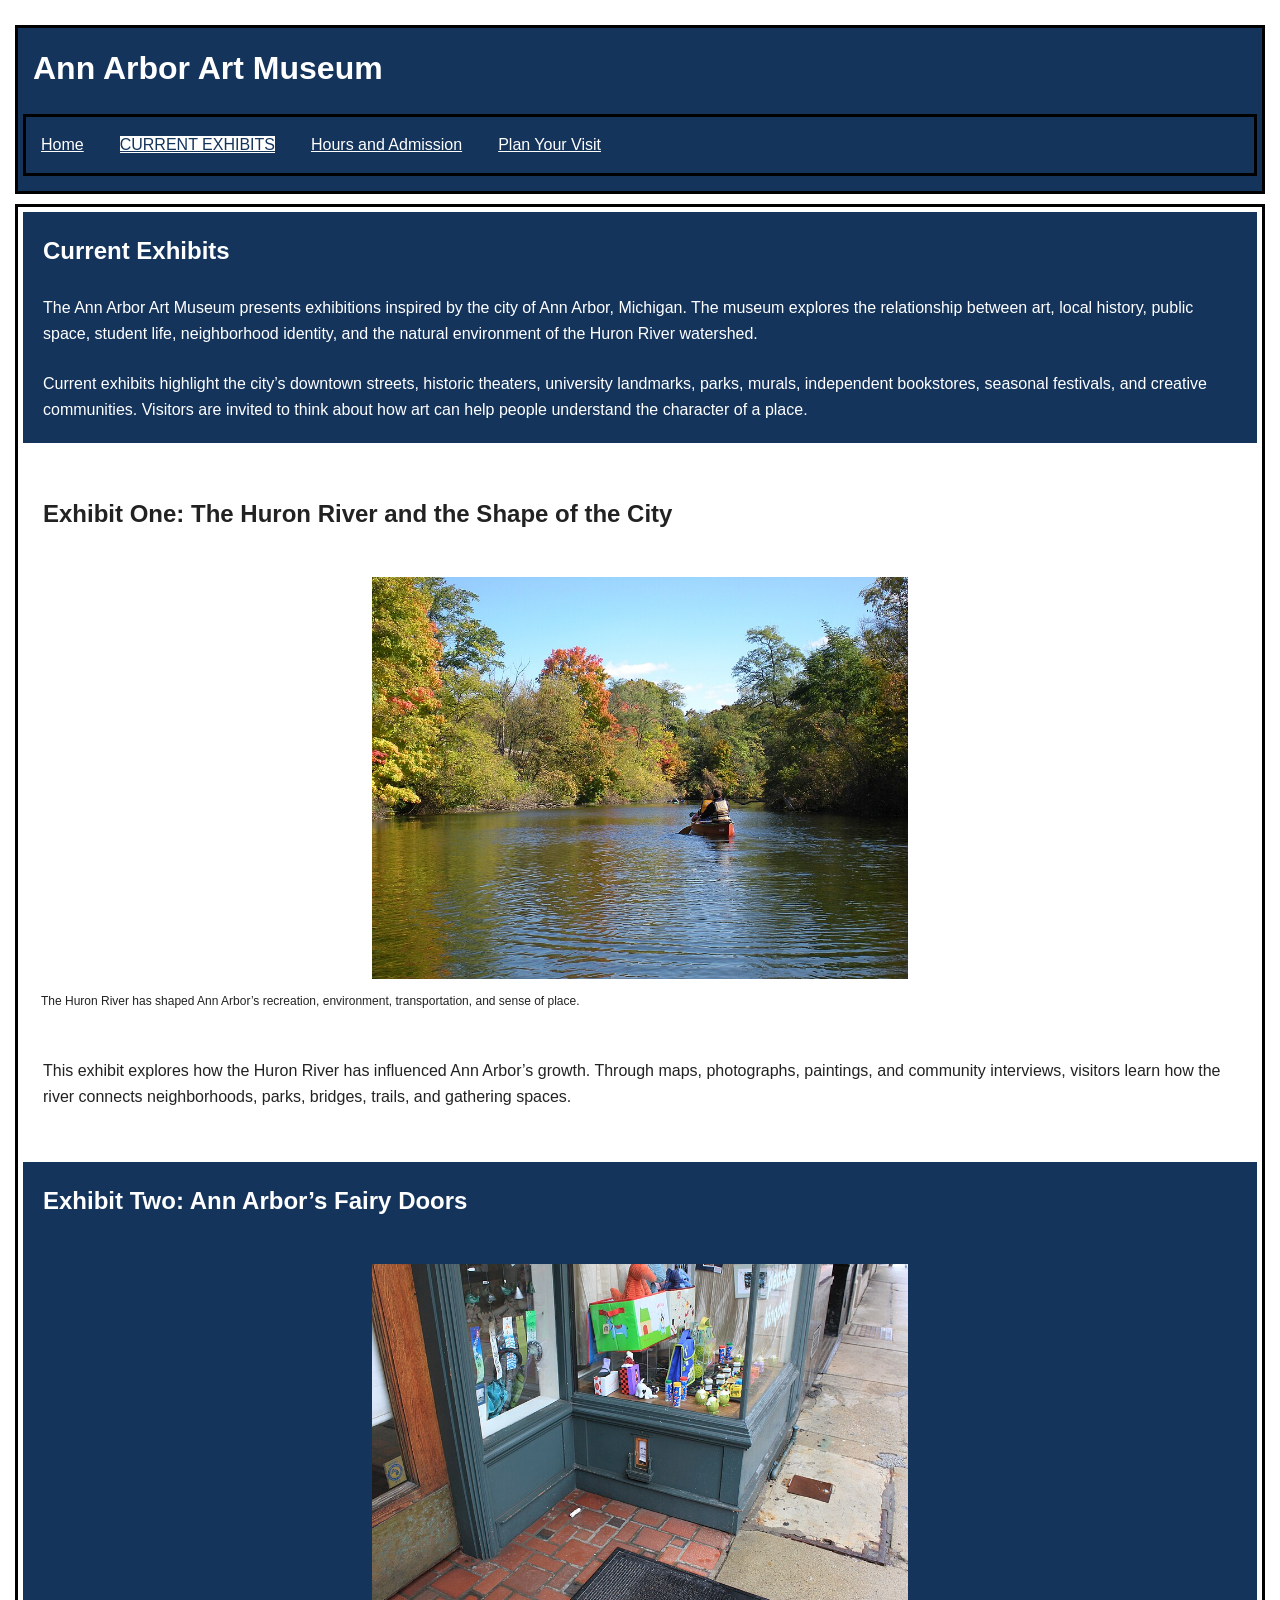
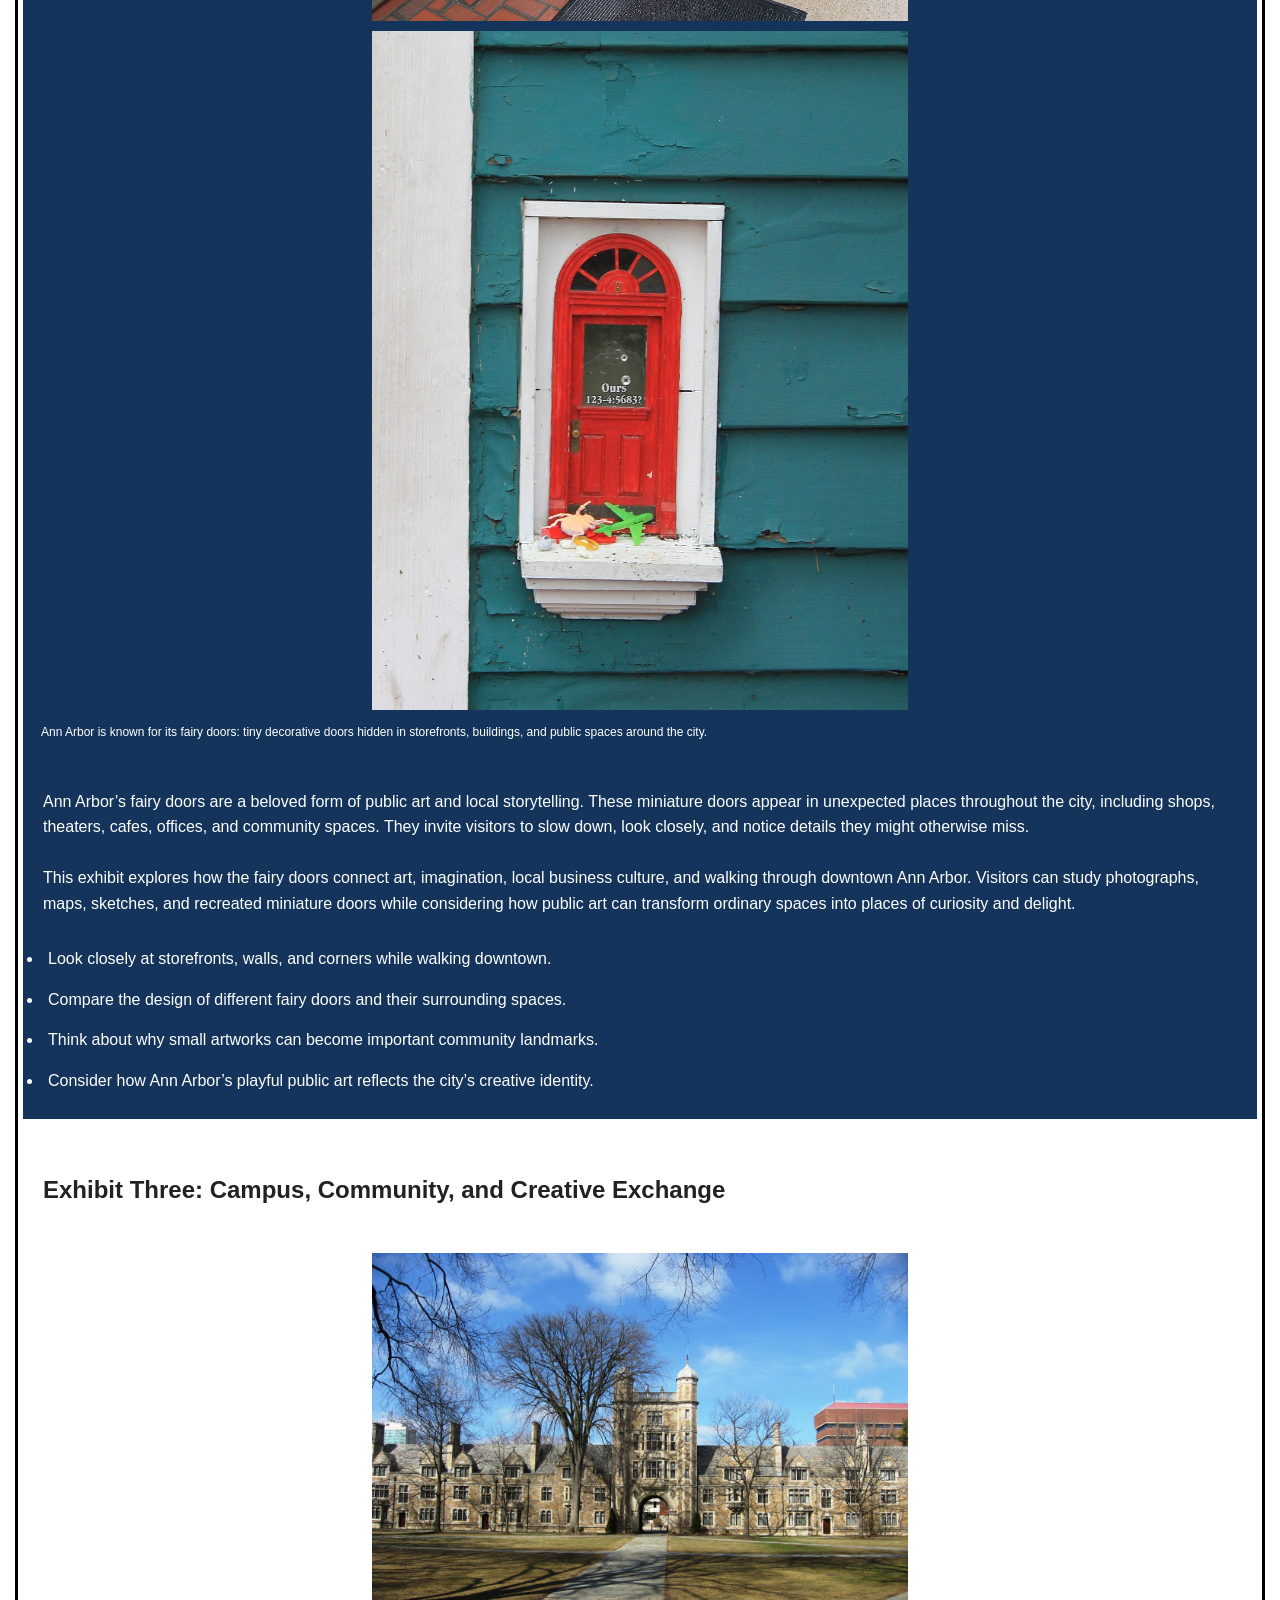
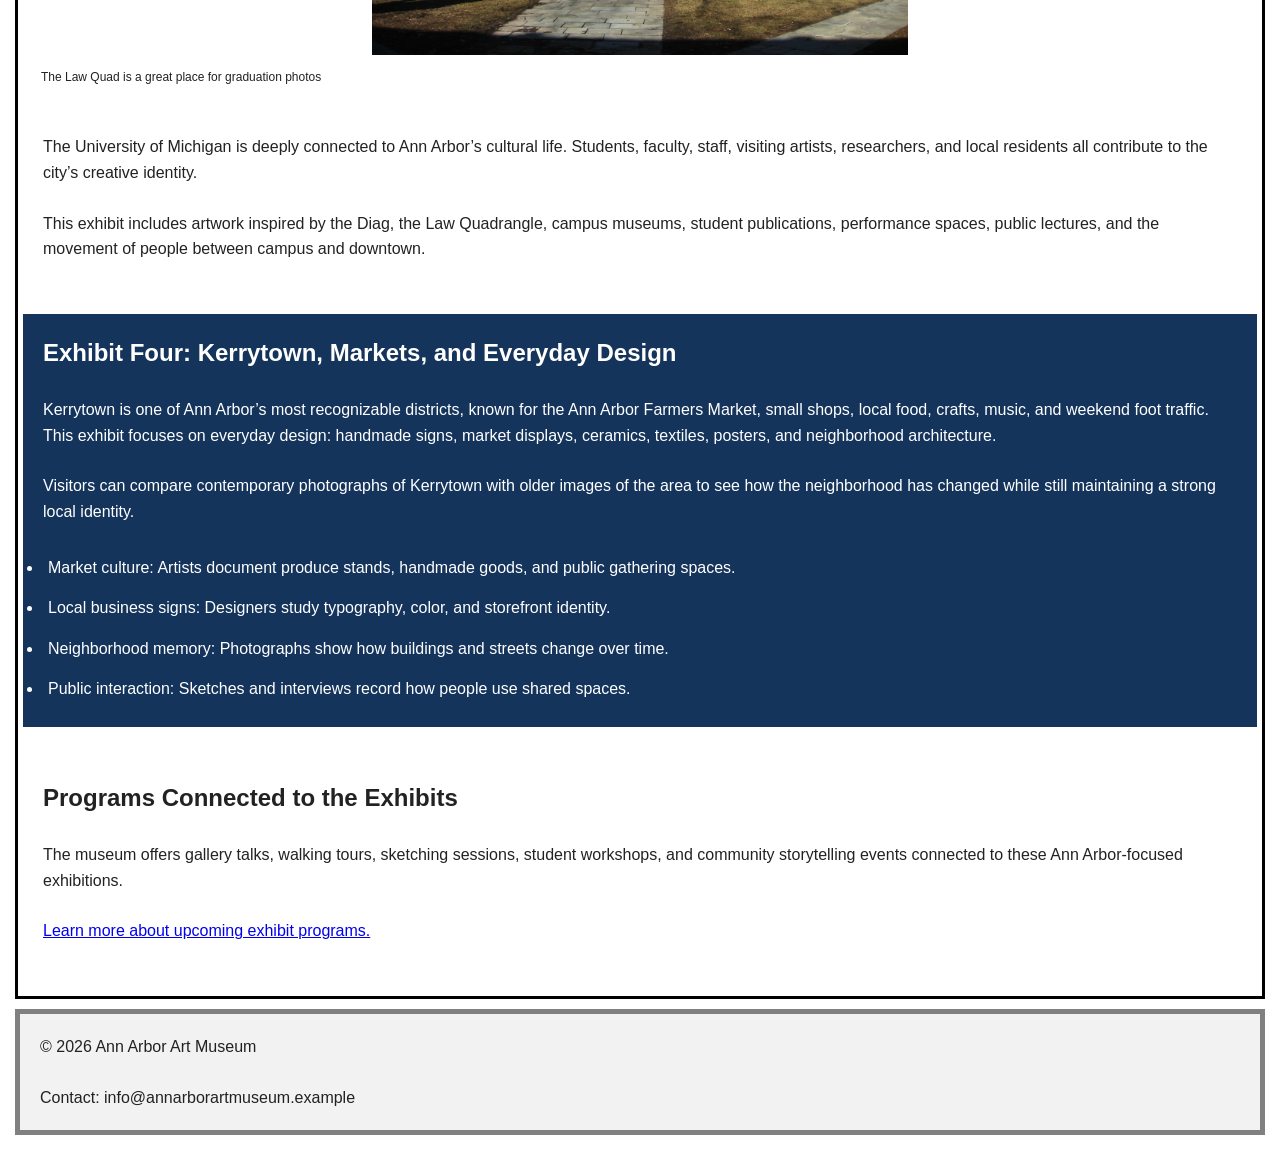
==== exhibits.html @ 34669585 "Upload files" ====
<!DOCTYPE html>
<!-- Note this page has #10 bugs -->
<html lang="en">

<head>
  <meta charset="UTF-8">
  <meta name="viewport" content="width=device-width, initial-scale=1.0">
	<link rel="icon" href="images/ann_arbor.ico">
  <link rel="stylesheet" href="css/reset.css">
<link rel="stylesheet" href="css/style.css">
  <title>Current Exhibits | Ann Arbor Art Museum</title>
</head>

<body>
  <header>
    <h1>Ann Arbor Art Museum</h1>

    <nav>
      <ul>
        <li><a href="index.html">Home</a></li>
        <li class="active"><a href="exhibits.html">Current Exhibits</a></li>
        <li><a href="hours.html">Hours and Admission</a></li>
        <li><a href="visit.html">Plan Your Visit</a></li>
      </ul>
    </nav>
  </header>

  <main>
    <section>
      <h2>Current Exhibits</h2>

      <p> The Ann Arbor Art Museum presents exhibitions inspired by the city of Ann Arbor, Michigan. The museum explores the relationship between art, local history, public space, student life, neighborhood identity, and the natural environment of the Huron River watershed. </p>

      <p>Current exhibits highlight the city’s downtown streets, historic theaters, university landmarks, parks, murals, independent bookstores, seasonal festivals, and creative communities. Visitors are invited to think about how art can help people understand the character of a place. </p>

    </section>

    <section>
      <h2>Exhibit One: The Huron River and the Shape of the City</h2>

      <figure>
          <img
            src="images/Huron_River_in_Ann_Arbor_(8740760787).jpg"
            alt="The Huron River flowing through a wooded area in Ann Arbor"
            width="800">
        <figcaption> The Huron River has shaped Ann Arbor’s recreation, environment, transportation, and sense of place. </figcaption>
      </figure>

      <p>This exhibit explores how the Huron River has influenced Ann Arbor’s growth. Through maps, photographs, paintings, and community interviews, visitors learn how the river connects neighborhoods, parks, bridges, trails, and gathering spaces.</p>

    </section>

    <section>
  <h2>Exhibit Two: Ann Arbor’s Fairy Doors</h2>

  <figure>
      <img
        src="images/Fairy_door_at_Peaceable_Kingom_Ann_Arbor_Michigan.JPG"
        alt="peaceable kingdom fairy door"
        width="800">
      <img
        src="images/Fairy_door_at_Red_Shoes_Ann_Arbor_Michigan_close-up.JPG"
        alt="red shoes fairy door"
        width="800">
    <figcaption>Ann Arbor is known for its fairy doors: tiny decorative doors hidden in storefronts, buildings, and public spaces around the city.</figcaption>
  </figure>

  <p>Ann Arbor’s fairy doors are a beloved form of public art and local storytelling. These miniature doors appear in unexpected places throughout the city, including shops, theaters, cafes, offices, and community spaces. They invite visitors to slow down, look closely, and notice details they might otherwise miss.</p>

  <p>This exhibit explores how the fairy doors connect art, imagination, local business culture, and walking through downtown Ann Arbor. Visitors can study photographs, maps, sketches, and recreated miniature doors while considering how public art can transform ordinary spaces into places of curiosity and delight.</p>

  <ul>
    <li>Look closely at storefronts, walls, and corners while walking downtown.</li>
    <li>Compare the design of different fairy doors and their surrounding spaces.</li>
    <li>Think about why small artworks can become important community landmarks.</li>
    <li>Consider how Ann Arbor’s playful public art reflects the city’s creative identity.</li>
  </ul>
</section>

    <section>
      <h2>Exhibit Three: Campus, Community, and Creative Exchange</h2>

      <figure>
          <img
            src="images/Law_Quad_2009.jpeg"
            alt="Stone buildings and a grassy courtyard at the University of Michigan Law Quadrangle"
            width="800">
          <figcaption>The Law Quad is a great place for graduation photos</figcaption>

      </figure>

      <p>The University of Michigan is deeply connected to Ann Arbor’s cultural life. Students, faculty, staff, visiting artists, researchers, and local residents all contribute to the city’s creative identity.</p>

      <p>This exhibit includes artwork inspired by the Diag, the Law Quadrangle, campus museums, student publications, performance spaces, public lectures, and the movement of people between campus and downtown.</p>
    </section>

    <section>
      <h2>Exhibit Four: Kerrytown, Markets, and Everyday Design</h2>

      <p>Kerrytown is one of Ann Arbor’s most recognizable districts, known for the Ann Arbor Farmers Market, small shops, local food, crafts, music, and weekend foot traffic. This exhibit focuses on everyday design: handmade signs, market displays, ceramics, textiles, posters, and neighborhood architecture.</p>

      <p>Visitors can compare contemporary photographs of Kerrytown with older images of the area to see how the neighborhood has changed while still maintaining a strong local identity. </p>

      <ul>
        <li>Market culture: Artists document produce stands, handmade goods, and public gathering spaces.</li>

        <li>Local business signs: Designers study typography, color, and storefront identity.</li>
        <li>Neighborhood memory: Photographs show how buildings and streets change over time.</li>
        <li>Public interaction: Sketches and interviews record how people use shared spaces.</li>
      </ul>
    </section>

    <section>
      <h2>Programs Connected to the Exhibits</h2>

      <p>The museum offers gallery talks, walking tours, sketching sessions, student workshops, and community storytelling events connected to these Ann Arbor-focused exhibitions. </p>

      <p>
        <a href="#">Learn more about upcoming exhibit programs.</a>


      </p>
    </section>
  </main>

  <footer>
    <p>&copy; 2026 Ann Arbor Art Museum</p>

    <p>Contact: info@annarborartmuseum.example</p>
  </footer>
</body>
</html>
---- css/style.css ----
/*CSS controls the visual presentation of the page.*/

    body {
      font-family: Arial, Helvetica, sans-serif;
      line-height: 1.6;
      margin: 0;
      color: #222;
      background-color: #fff;
    }

    header {
      background-color: #14345c;
      color: #fff;
    }

    /*Make the h1 heading bigger with a bold font*/
h1{
	font-size: 2em; 
	font-weight: bold;
  margin: 0 0 0.5rem;
}
/*Make the h2 heading larger than other headings*/
h2{
	font-size: 1.5em; 
	font-weight: bold;
}

/*Improve the spacing for paragraphs AND headings*/
p, h1, h2 {
    padding: 10px;
}
/* set specific styling for navigation links */
    nav ul {
      list-style: none;
      padding: 0;
      margin: 0;
      display: flex;
      flex-wrap: wrap;
      gap: 1rem;
    }

    nav a {
      color: #fff;
      text-decoration: underline;
    }

    nav a:focus,
    nav a:hover {
      text-decoration-thickness: 0.2em;
    }

    /* set styling for current page in navigation - based on which one has class of active */
.active a{
	background: white;
  text-transform: uppercase;
	text-align: center;
  color:#14345c
}
section {
      margin-bottom: 2rem;
    }

/* Setting up every other section to have a different color */
    section:nth-child(odd){
      background-color: #14345c;
      color: white;
    }
/*Add borders around the main components and some space too*/
header, nav, main, footer{
	border: 3px solid black;
	margin: 10px 0;
}
    /*
      Images should be flexible so they do not overflow their containers on smaller screens.
    */
    img {
      max-width: 45%;
      height: auto;
      display: block;
      margin: auto;
    }

    figure {
      margin: 1.5rem 0;
    }

/* adding a list style for other links outside the navigation */
ul{
  list-style-type: disc;
}
    figcaption {
      font-size: 0.75rem;
      margin: 0.5rem;
    }

    table {
      border-collapse: collapse;
      width: 100%;
      max-width: 850px;
    }

    caption {
      font-weight: bold;
      margin-bottom: 0.5rem;
      text-align: center;
    }

    th,
    td {
      border: 1px solid #777;
      padding: 0.75rem;
      text-align: left;
    }

    th {
      background-color: #e6eef7;
    }

    footer {
      background-color: #f2f2f2;
      border: 5px solid grey;
    }
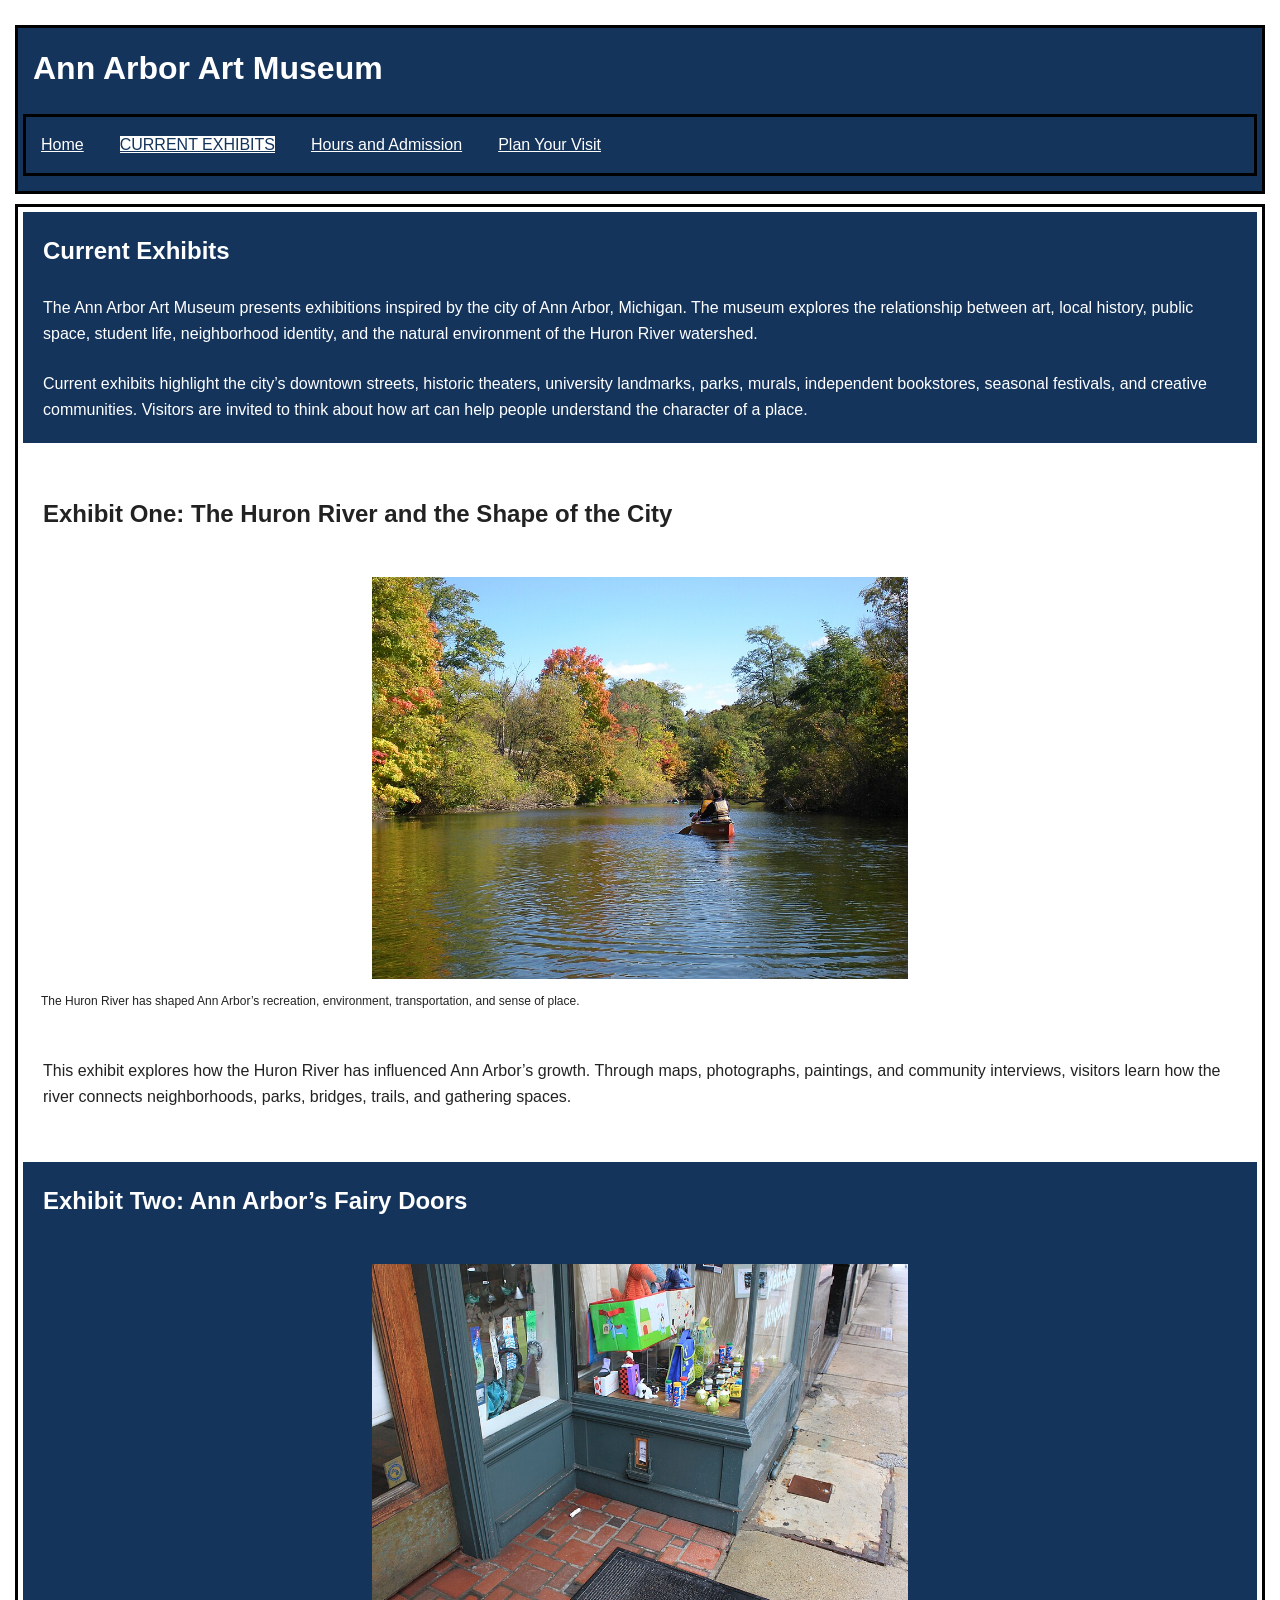
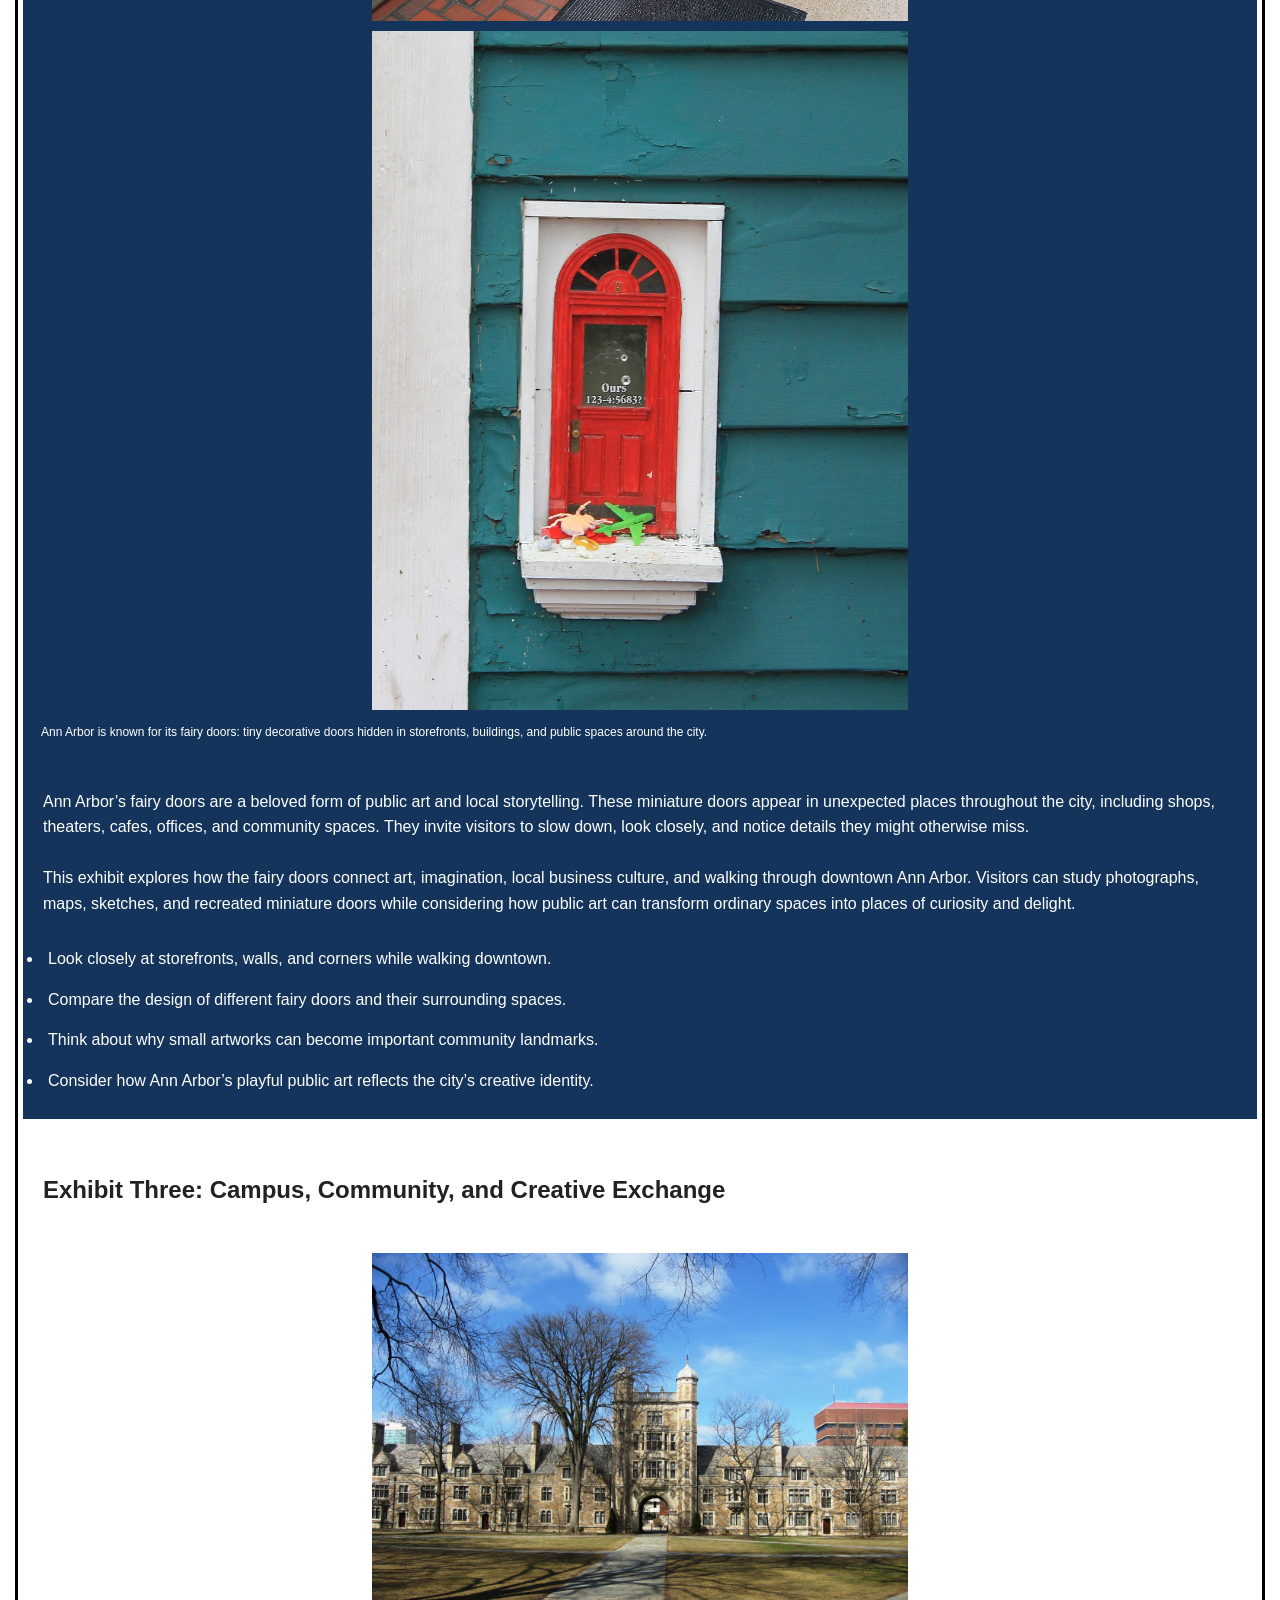
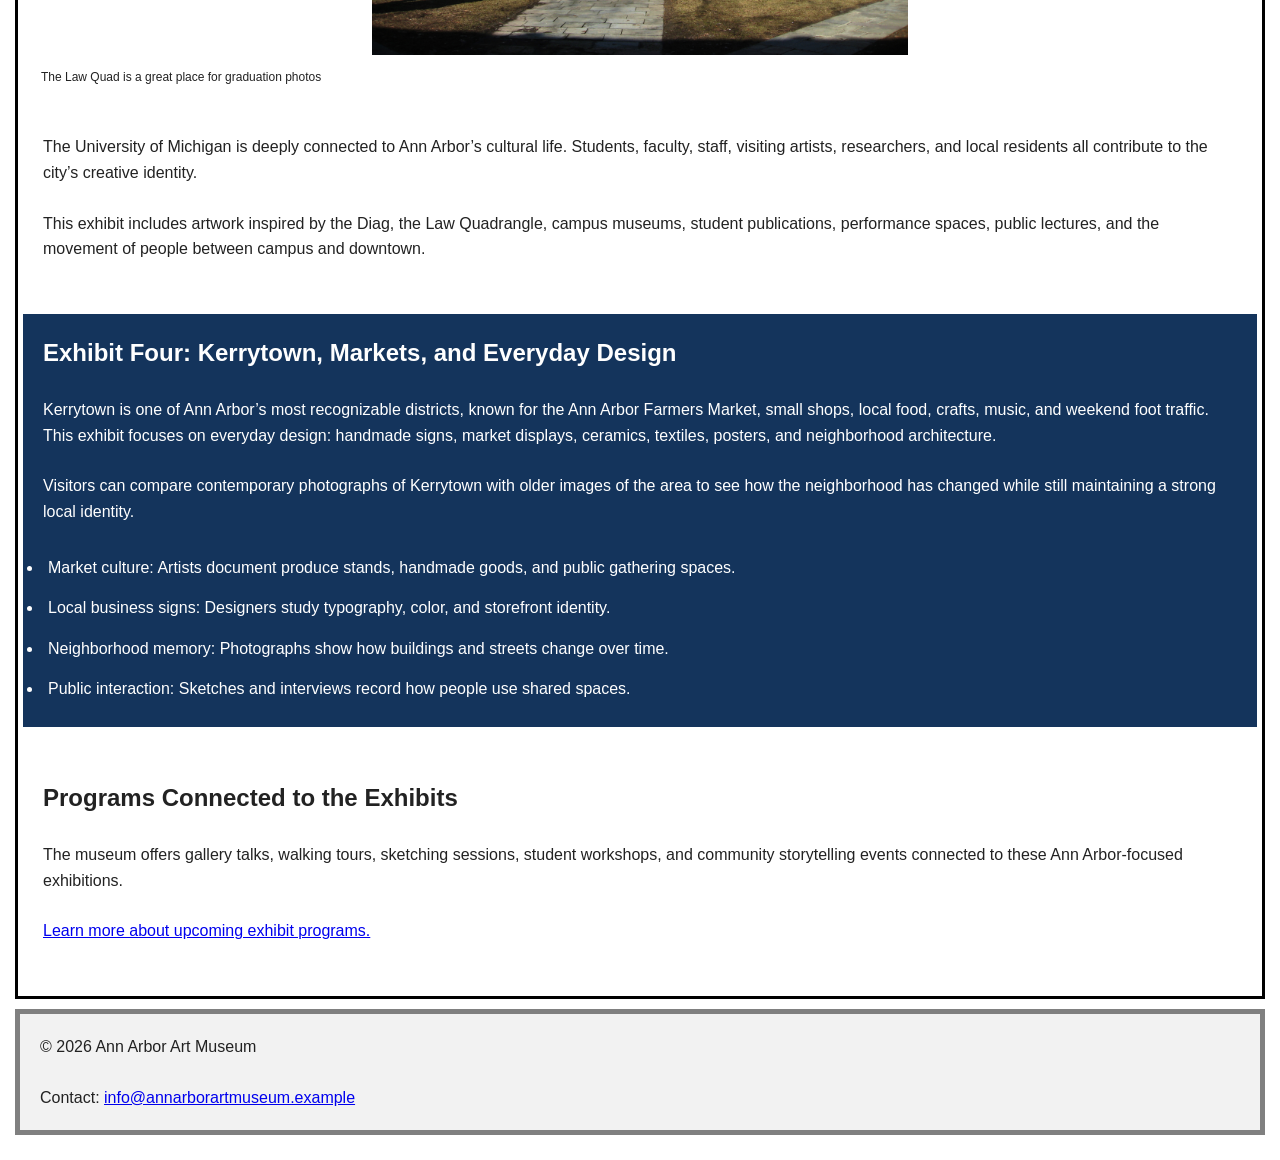
==== commit da9f79ff: "add email link in exhibits.html" ====
--- a/exhibits.html
+++ b/exhibits.html
@@ -126,7 +126,7 @@
   <footer>
     <p>&copy; 2026 Ann Arbor Art Museum</p>
 
-    <p>Contact: info@annarborartmuseum.example</p>
+    <p>Contact: <a href="mailto:info@annarborartmuseum.example">info@annarborartmuseum.example</a></p>
   </footer>
 </body>
 </html>
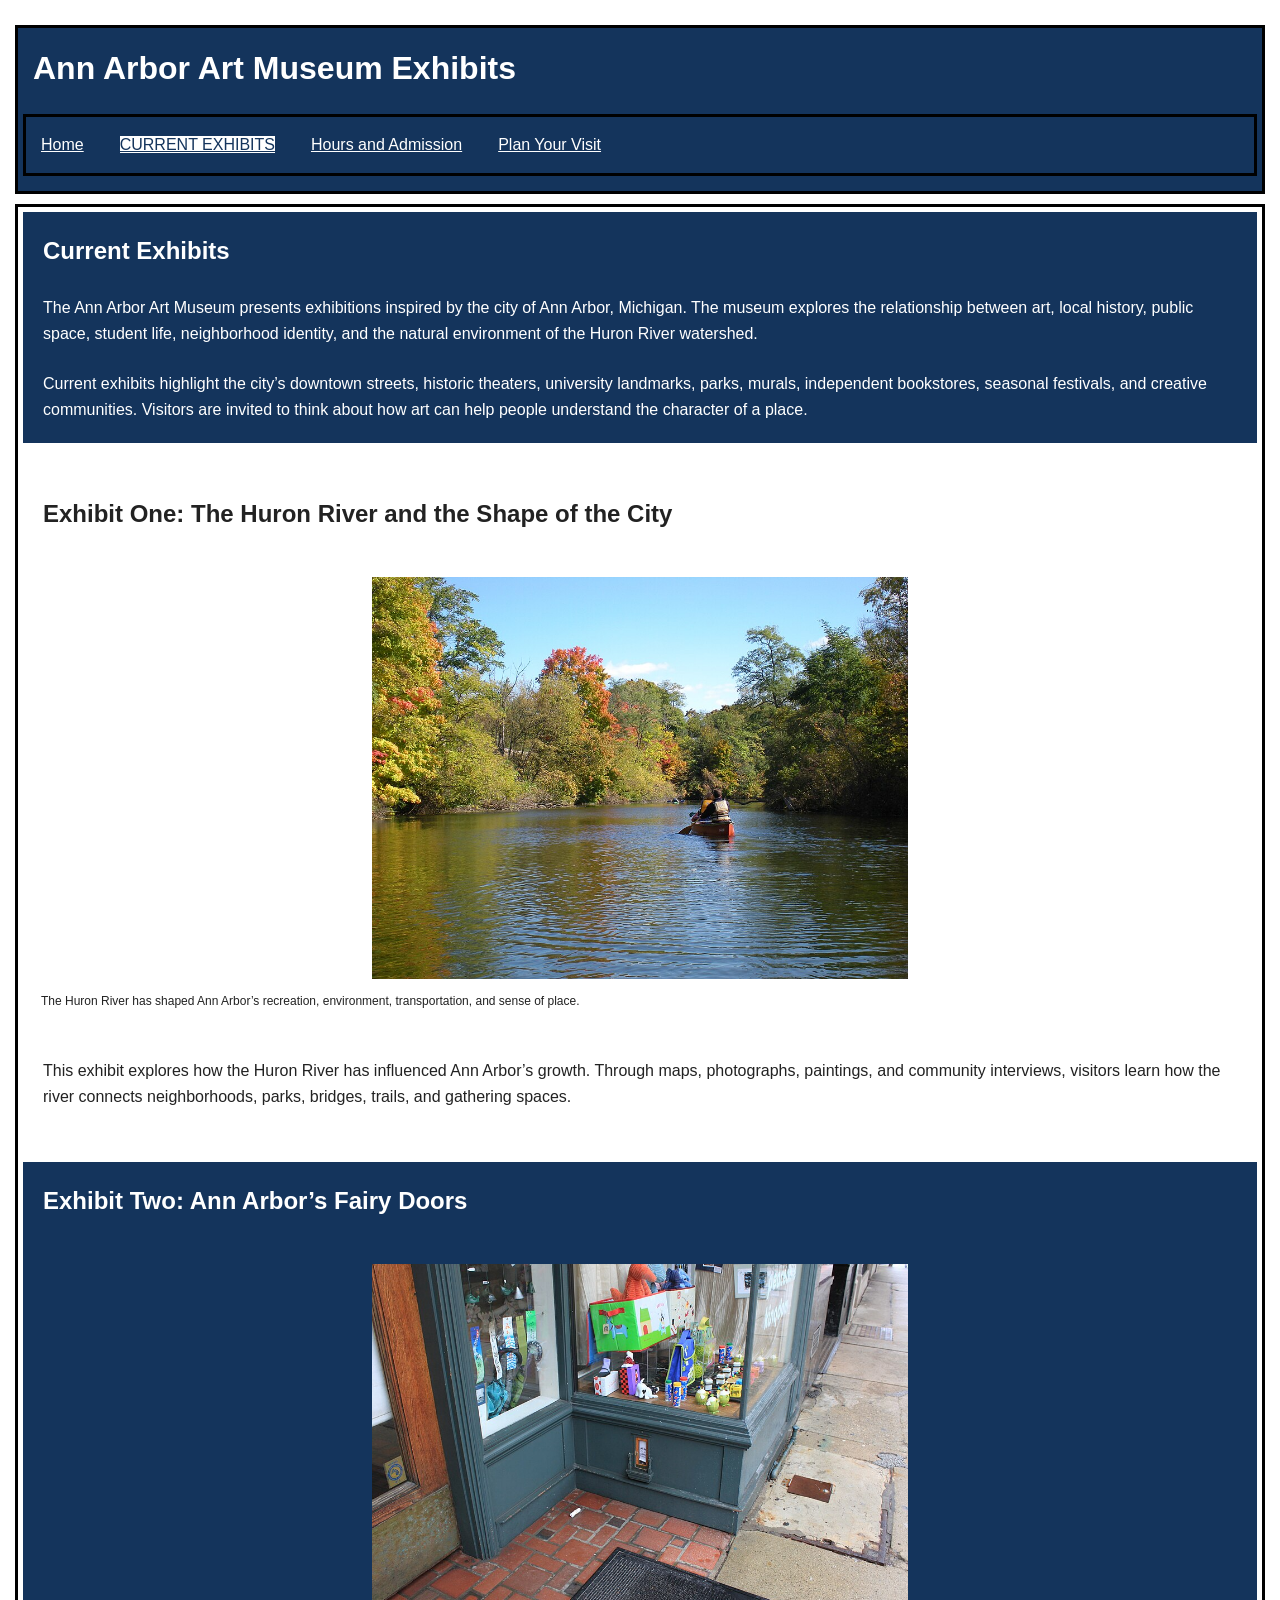
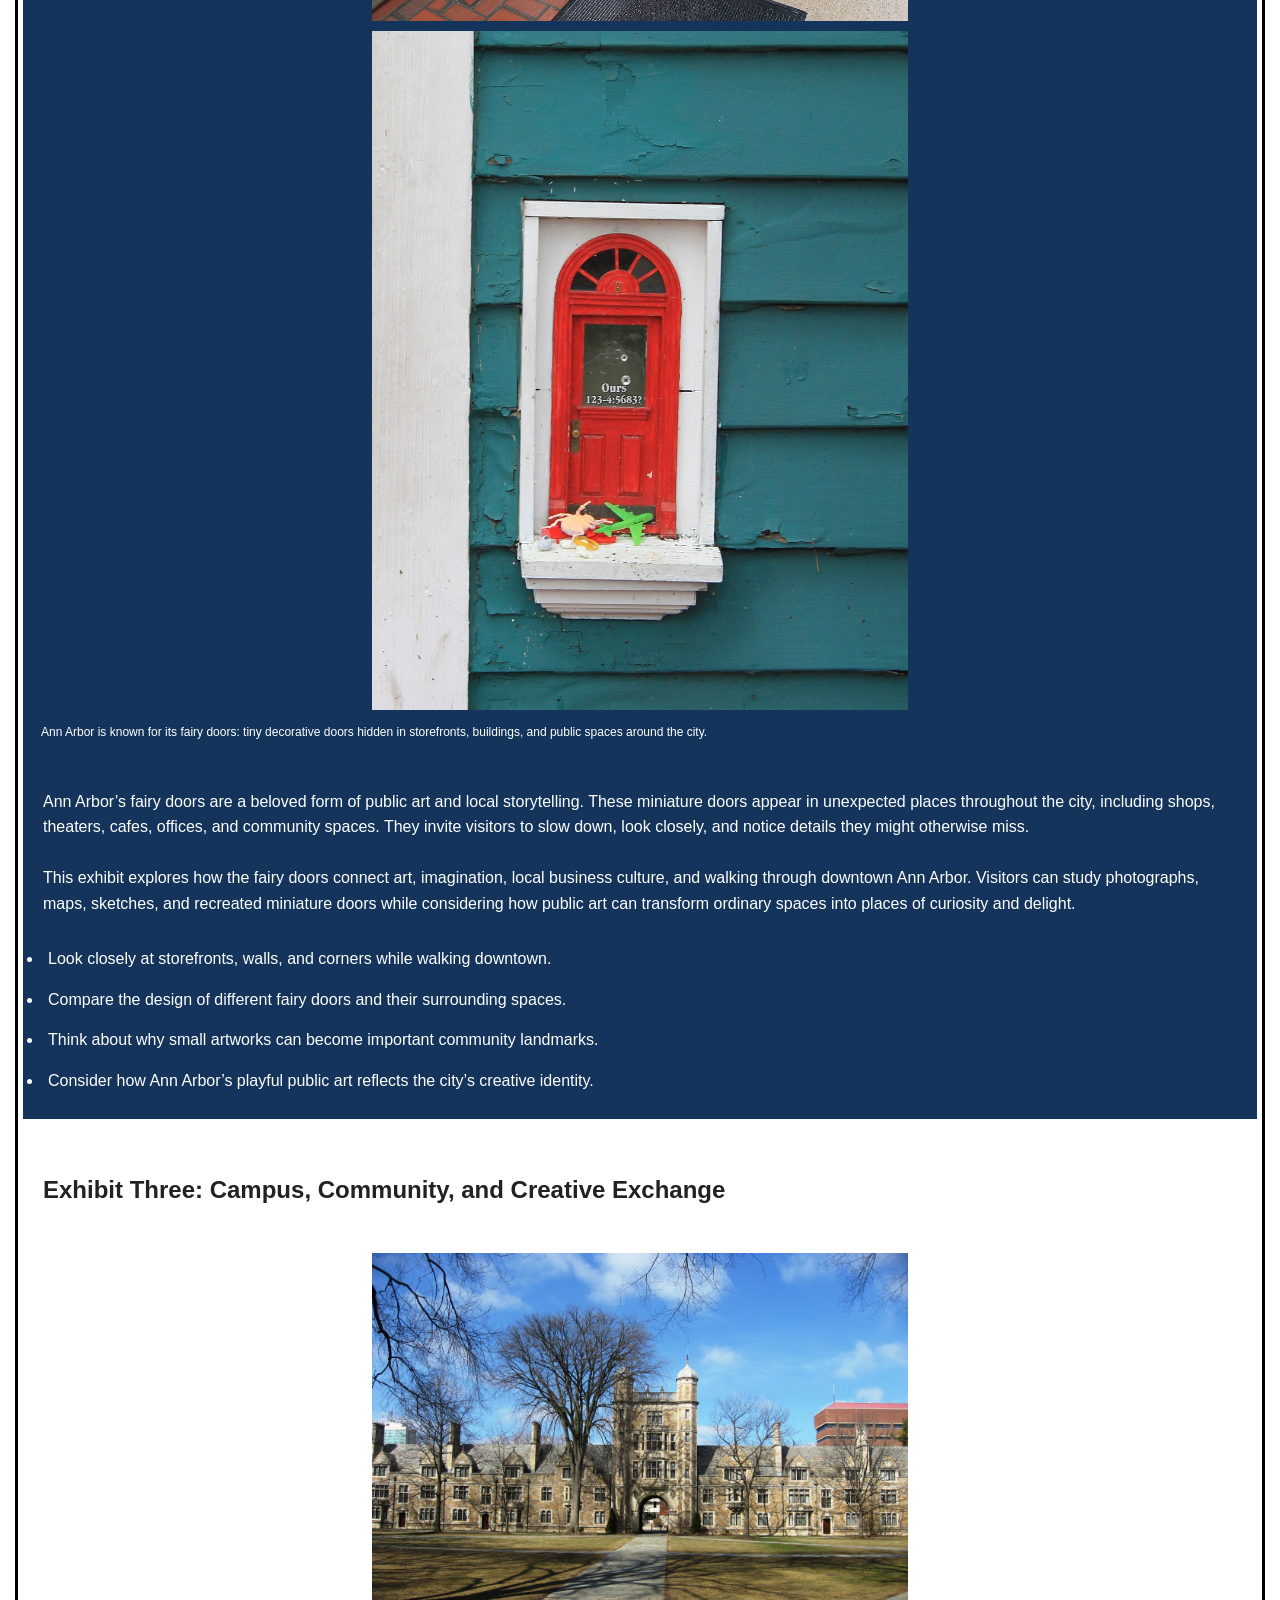
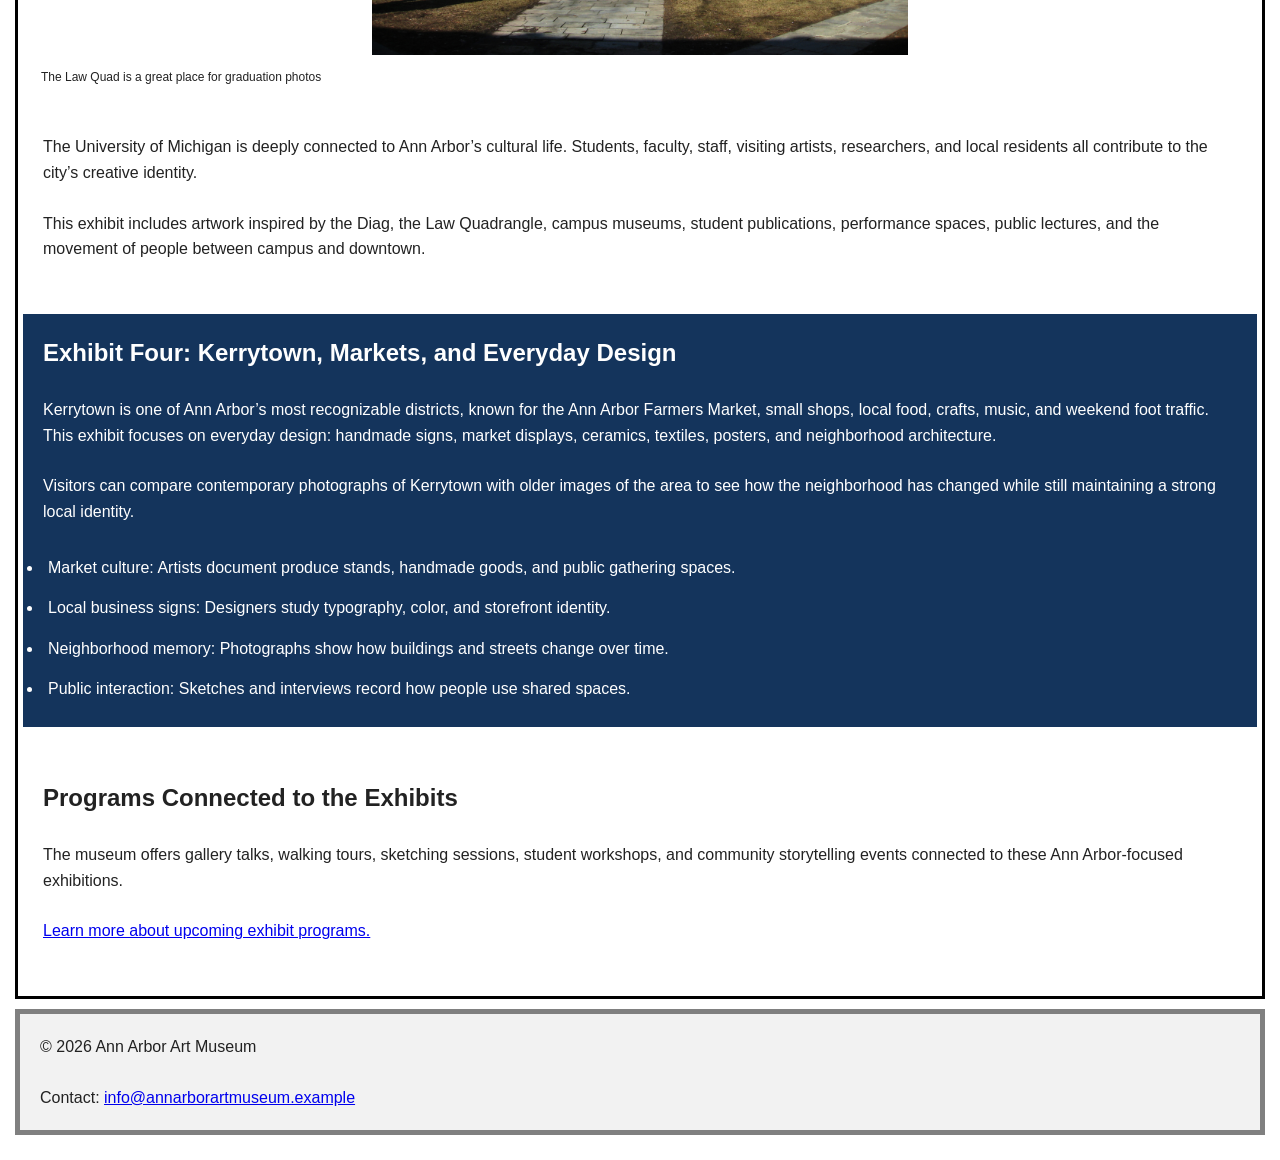
==== commit db35bbee: "debug" ====
--- a/exhibits.html
+++ b/exhibits.html
@@ -13,7 +13,7 @@
 
 <body>
   <header>
-    <h1>Ann Arbor Art Museum</h1>
+    <h1>Ann Arbor Art Museum Exhibits</h1>
 
     <nav>
       <ul>
@@ -86,7 +86,6 @@
             alt="Stone buildings and a grassy courtyard at the University of Michigan Law Quadrangle"
             width="800">
           <figcaption>The Law Quad is a great place for graduation photos</figcaption>
-
       </figure>
 
       <p>The University of Michigan is deeply connected to Ann Arbor’s cultural life. Students, faculty, staff, visiting artists, researchers, and local residents all contribute to the city’s creative identity.</p>
@@ -116,8 +115,7 @@
       <p>The museum offers gallery talks, walking tours, sketching sessions, student workshops, and community storytelling events connected to these Ann Arbor-focused exhibitions. </p>
 
       <p>
-        <a href="#">Learn more about upcoming exhibit programs.</a>
-
+        <a href="visit.html">Learn more about upcoming exhibit programs.</a>
 
       </p>
     </section>
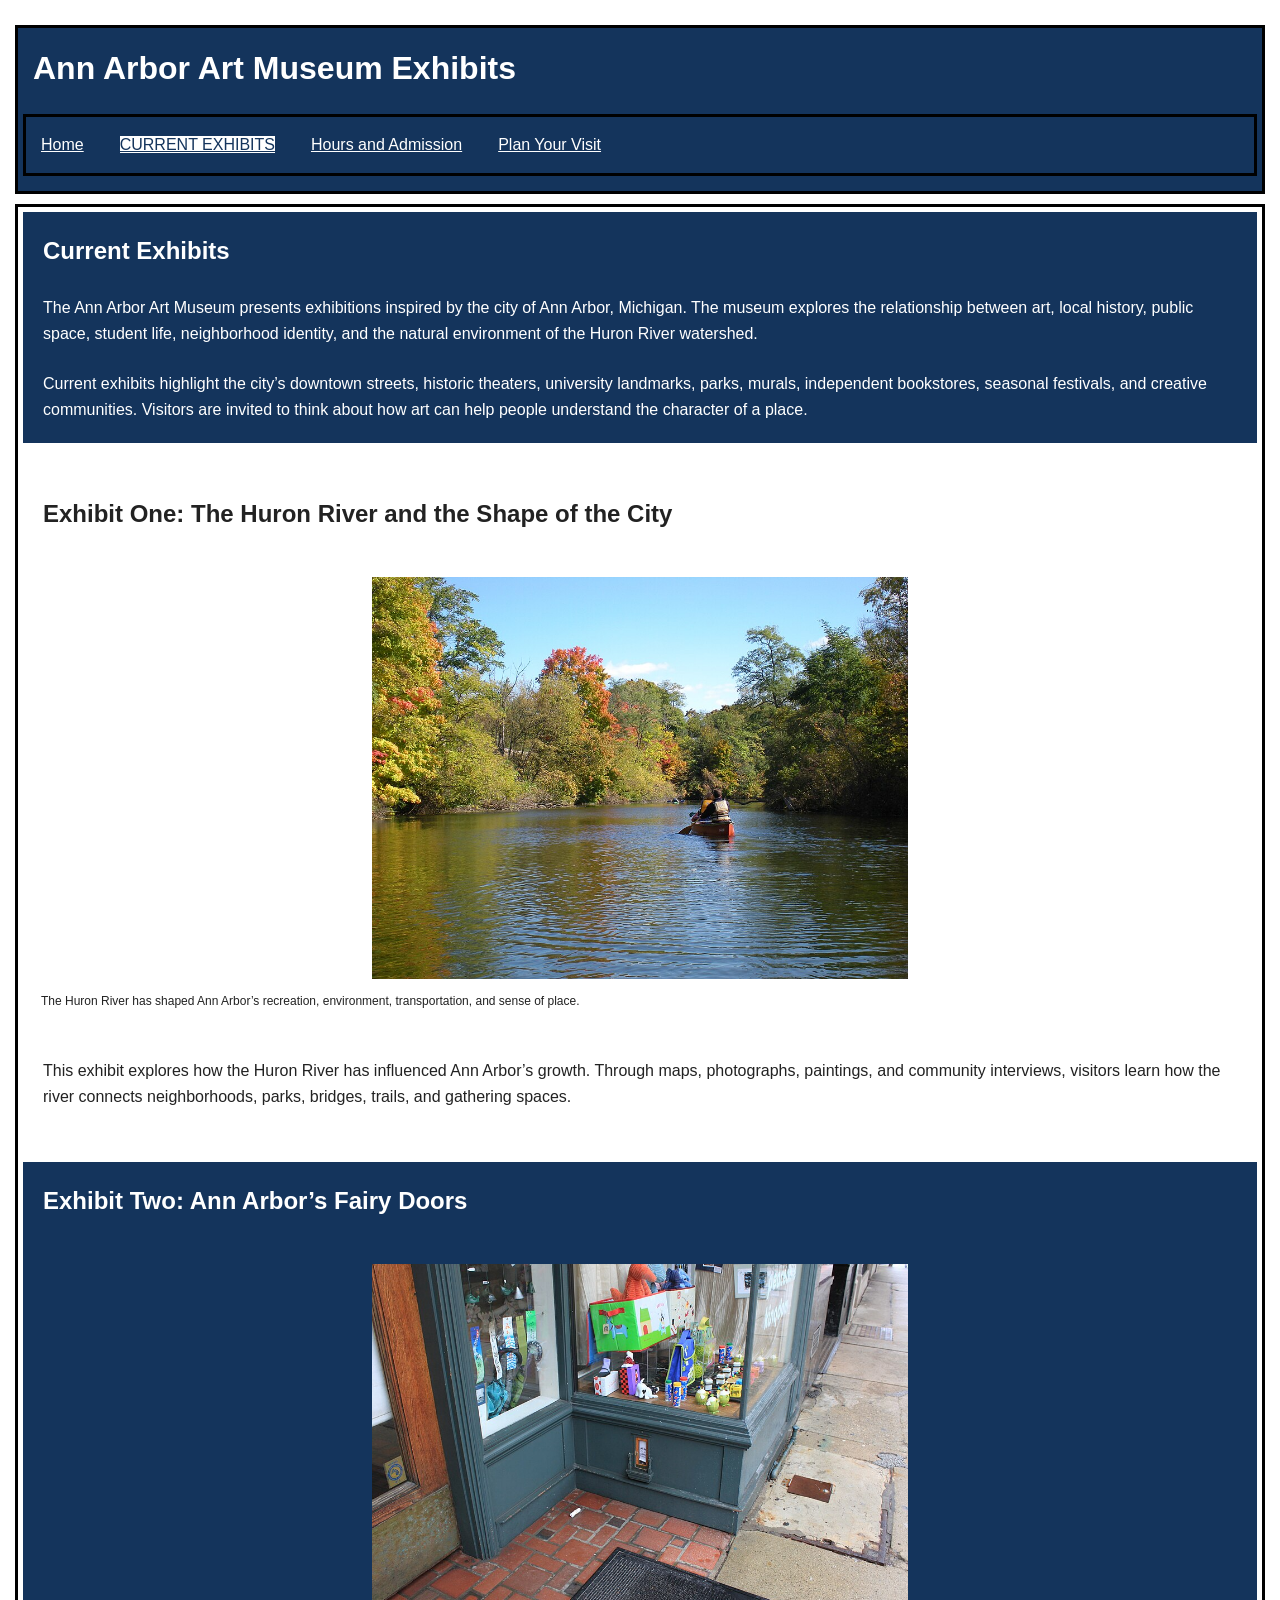
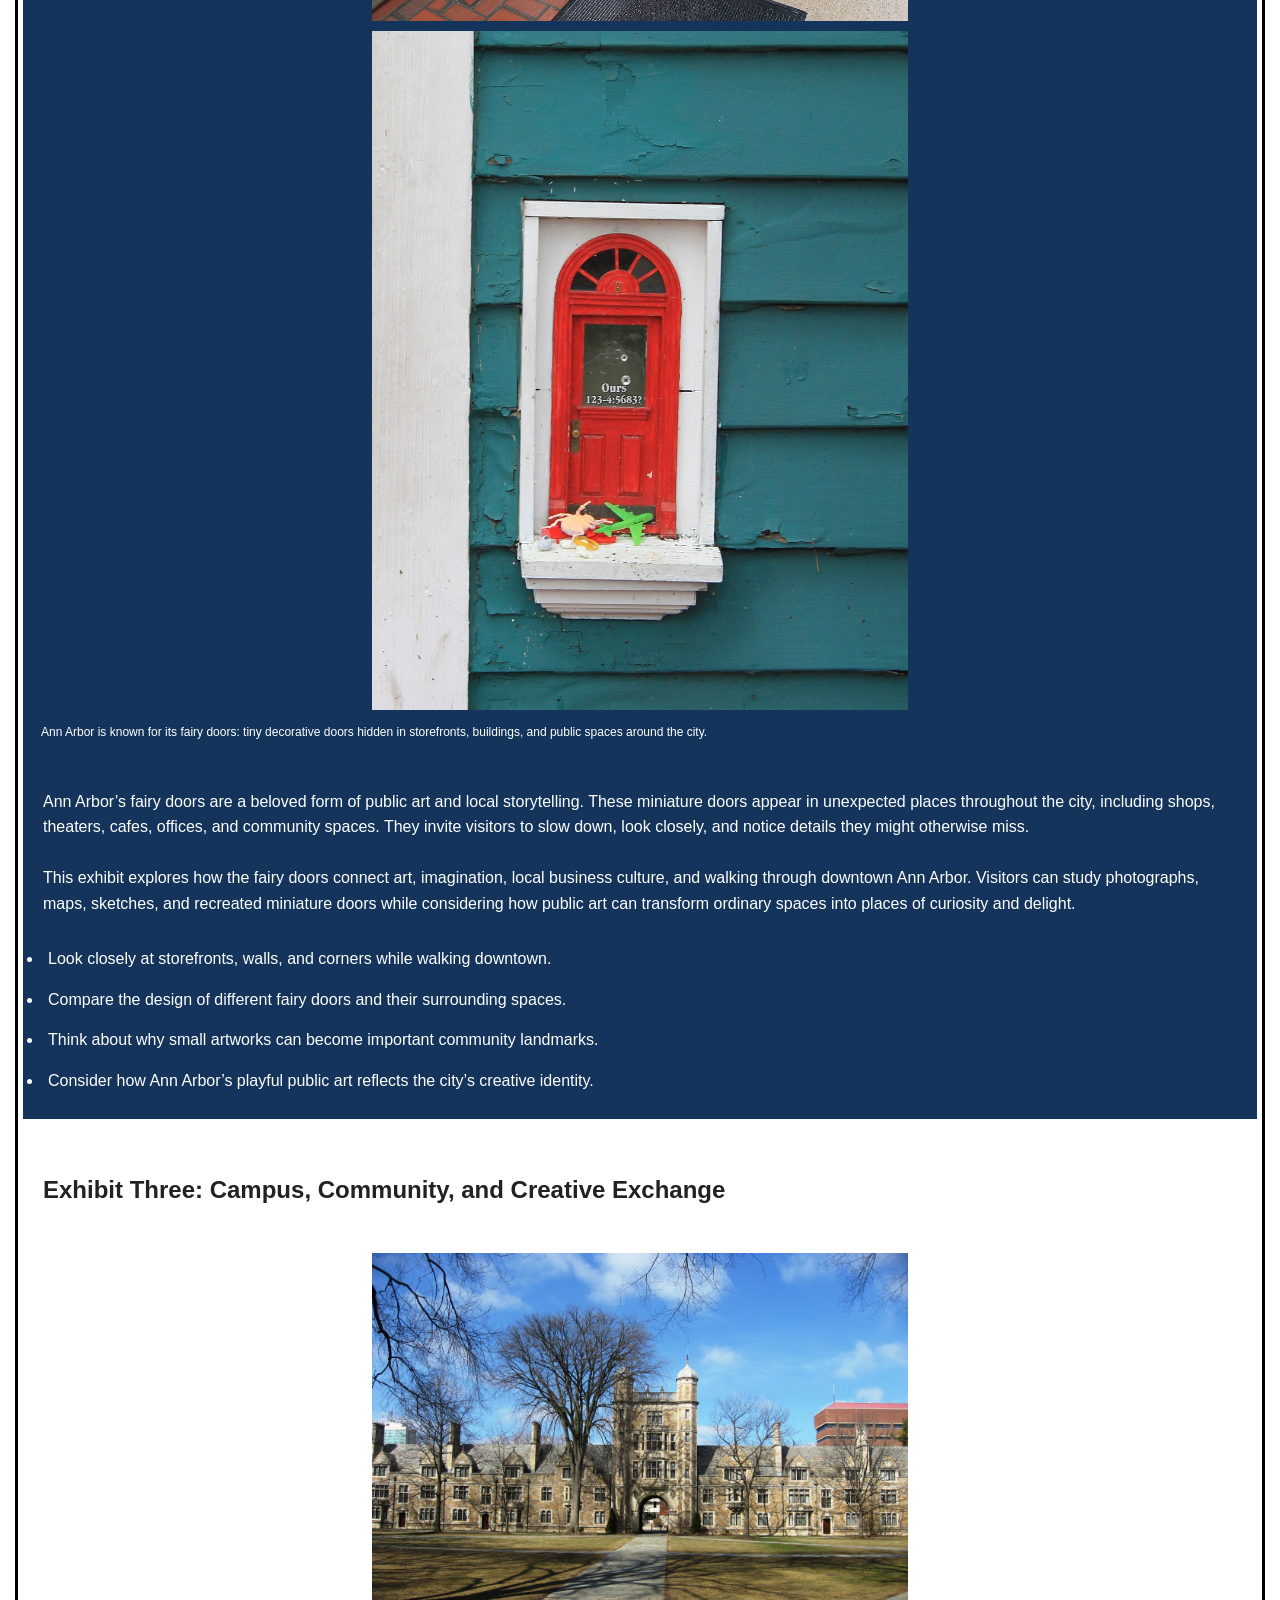
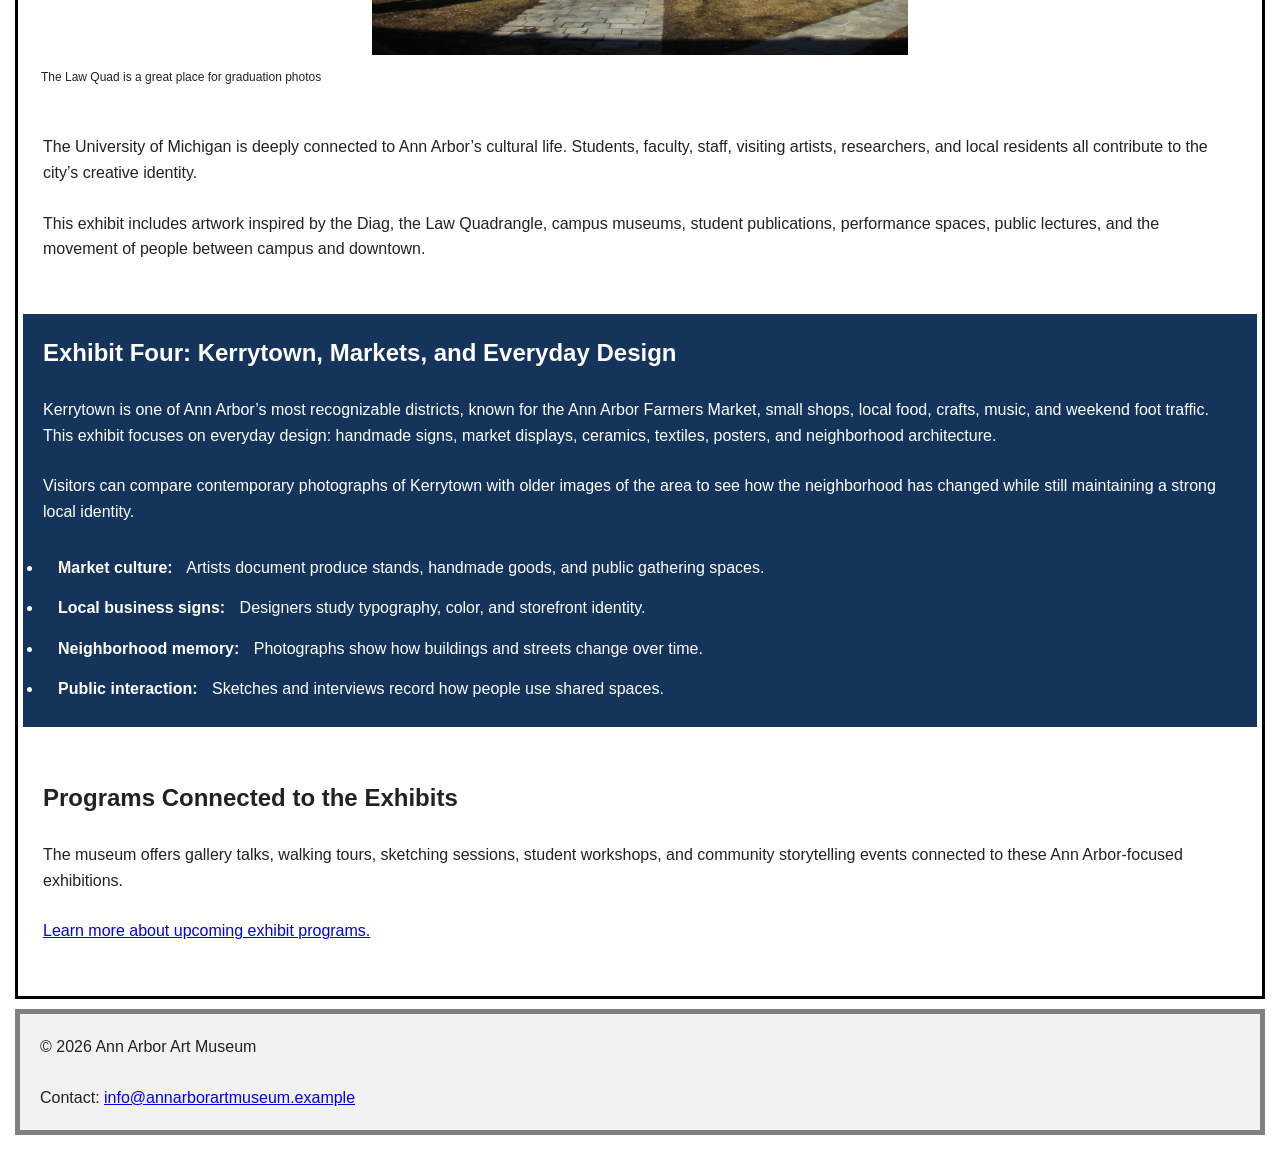
==== commit 928863f1: "add wrongly deleted <strong>" ====
--- a/exhibits.html
+++ b/exhibits.html
@@ -101,11 +101,11 @@
       <p>Visitors can compare contemporary photographs of Kerrytown with older images of the area to see how the neighborhood has changed while still maintaining a strong local identity. </p>
 
       <ul>
-        <li>Market culture: Artists document produce stands, handmade goods, and public gathering spaces.</li>
+        <li><strong>Market culture:</strong> Artists document produce stands, handmade goods, and public gathering spaces.</li>
 
-        <li>Local business signs: Designers study typography, color, and storefront identity.</li>
-        <li>Neighborhood memory: Photographs show how buildings and streets change over time.</li>
-        <li>Public interaction: Sketches and interviews record how people use shared spaces.</li>
+        <li><strong>Local business signs:</strong> Designers study typography, color, and storefront identity.</li>
+        <li><strong>Neighborhood memory:</strong> Photographs show how buildings and streets change over time.</li>
+        <li><strong>Public interaction:</strong> Sketches and interviews record how people use shared spaces.</li>
       </ul>
     </section>
 
@@ -115,7 +115,7 @@
       <p>The museum offers gallery talks, walking tours, sketching sessions, student workshops, and community storytelling events connected to these Ann Arbor-focused exhibitions. </p>
 
       <p>
-        <a href="visit.html">Learn more about upcoming exhibit programs.</a>
+        <a href="hours.html">Learn more about upcoming exhibit programs.</a>
 
       </p>
     </section>
